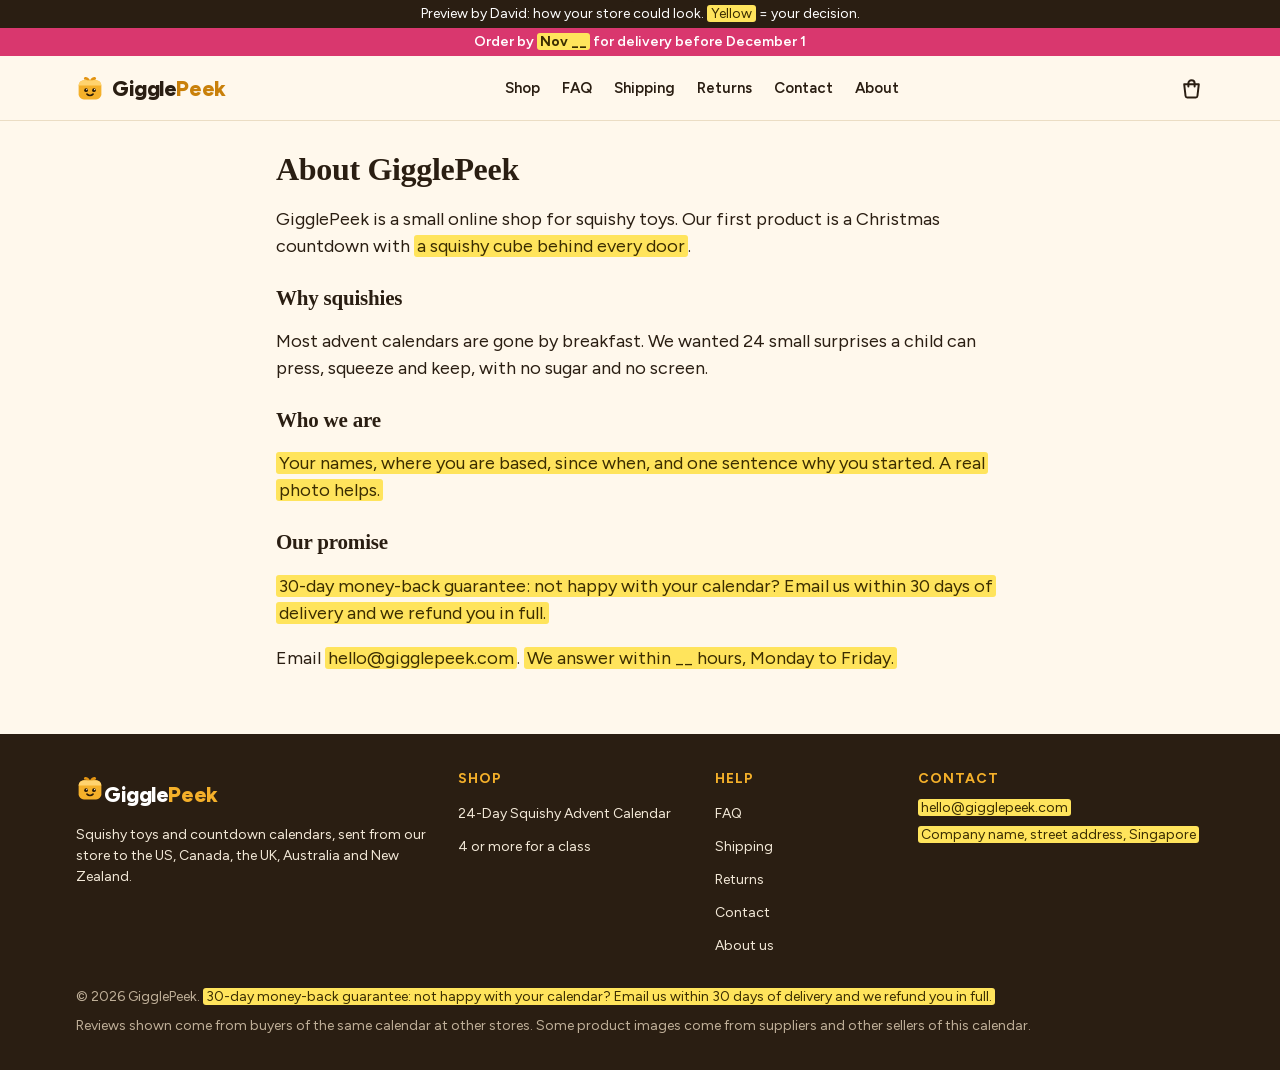
==== pages/about/index.html @ 399ace84 "Store preview gigglepeek.com Co-Authored-By: Claude Opus 5.5 <noreply@anthropic.com>" ====
<!doctype html>
<html lang="en"><head><meta charset="utf-8">
<meta name="viewport" content="width=device-width,initial-scale=1">
<meta name="robots" content="noindex,nofollow">
<title>About GigglePeek | GigglePeek</title>
<meta name="description" content="Who is behind GigglePeek.">
<link rel="preload" href="../../fonts/Figtree.woff2" as="font" type="font/woff2" crossorigin>
<link rel="stylesheet" href="../../assets/shop.css">
<link rel="icon" href="../../assets/icon.svg" type="image/svg+xml">
</head><body>
<div class="vorschau">Preview by David: how your store could look. <span class="vorschau__gelb">Yellow</span> = your decision.</div>
<div class="schluss">Order by <mark class="offen">Nov __</mark> for delivery before December 1</div>
<header class="kopf"><div class="kopf__in">
<a class="logo" href="../../" aria-label="GigglePeek home"><svg class="logo__zeichen" viewBox="0 0 32 32" aria-hidden="true"><rect x="3" y="7" width="26" height="22" rx="6" fill="#F4B02A"/><path d="M3 13a6 6 0 0 1 6-6h14a6 6 0 0 1 6 6z" fill="#FFD36E"/><path d="M16 7c-2.4-4.2-7-4.4-7-1.6 0 1.6 3.2 1.6 7 1.6zm0 0c2.4-4.2 7-4.4 7-1.6 0 1.6-3.2 1.6-7 1.6z" fill="#E39412"/><circle cx="11.5" cy="18.5" r="2.1" fill="#2A1A05"/><circle cx="20.5" cy="18.5" r="2.1" fill="#2A1A05"/><circle cx="12.2" cy="17.8" r=".7" fill="#fff"/><circle cx="21.2" cy="17.8" r=".7" fill="#fff"/><path d="M12.5 23c1.9 2 5.1 2 7 0" stroke="#2A1A05" stroke-width="1.8" stroke-linecap="round" fill="none"/></svg><span>Giggle<b>Peek</b></span></a>
<nav class="kopf__nav" aria-label="Main"><a href="../../">Shop</a><a href="../../pages/faq/">FAQ</a><a href="../../pages/shipping/">Shipping</a><a href="../../pages/returns/">Returns</a><a href="../../pages/contact/">Contact</a><a href="../../pages/about/">About</a></nav>
<div class="kopf__rechts"><button type="button" class="korb kaufen" aria-label="Cart"><svg viewBox="0 0 24 24" aria-hidden="true"><path d="M5 8h14l-1.3 11.2a1.6 1.6 0 0 1-1.6 1.4H7.9a1.6 1.6 0 0 1-1.6-1.4z" fill="none" stroke="currentColor" stroke-width="1.9" stroke-linejoin="round"/><path d="M9 10V7a3 3 0 0 1 6 0v3" fill="none" stroke="currentColor" stroke-width="1.9" stroke-linecap="round"/></svg></button>
<details class="menue"><summary aria-label="Menu"><span></span><span></span><span></span></summary><nav aria-label="Mobile"><a href="../../">Shop</a><a href="../../pages/faq/">FAQ</a><a href="../../pages/shipping/">Shipping</a><a href="../../pages/returns/">Returns</a><a href="../../pages/contact/">Contact</a><a href="../../pages/about/">About</a></nav></details></div>
</div></header>
<main><article class="seite"><h1>About GigglePeek</h1>
<p class="lead">GigglePeek is a small online shop for squishy toys. Our first product is a Christmas countdown with <mark class="offen">a squishy cube behind every door</mark>.</p>
<h2>Why squishies</h2>
<p>Most advent calendars are gone by breakfast. We wanted 24 small surprises a child can press, squeeze and keep, with no sugar and no screen.</p>
<h2>Who we are</h2>
<p><mark class="offen">Your names, where you are based, since when, and one sentence why you started. A real photo helps.</mark></p>
<h2>Our promise</h2>
<p><mark class="offen">30-day money-back guarantee: not happy with your calendar? Email us within 30 days of delivery and we refund you in full.</mark></p>
<p>Email <mark class="offen">hello@gigglepeek.com</mark>. <mark class="offen">We answer within __ hours, Monday to Friday.</mark></p></article></main>
<footer class="fuss"><div class="fuss__in">
<div><a class="logo logo--fuss" href="../../"><svg class="logo__zeichen" viewBox="0 0 32 32" aria-hidden="true"><rect x="3" y="7" width="26" height="22" rx="6" fill="#F4B02A"/><path d="M3 13a6 6 0 0 1 6-6h14a6 6 0 0 1 6 6z" fill="#FFD36E"/><path d="M16 7c-2.4-4.2-7-4.4-7-1.6 0 1.6 3.2 1.6 7 1.6zm0 0c2.4-4.2 7-4.4 7-1.6 0 1.6-3.2 1.6-7 1.6z" fill="#E39412"/><circle cx="11.5" cy="18.5" r="2.1" fill="#2A1A05"/><circle cx="20.5" cy="18.5" r="2.1" fill="#2A1A05"/><circle cx="12.2" cy="17.8" r=".7" fill="#fff"/><circle cx="21.2" cy="17.8" r=".7" fill="#fff"/><path d="M12.5 23c1.9 2 5.1 2 7 0" stroke="#2A1A05" stroke-width="1.8" stroke-linecap="round" fill="none"/></svg><span>Giggle<b>Peek</b></span></a>
<p>Squishy toys and countdown calendars, sent from our store to the US, Canada, the UK, Australia and New Zealand.</p></div>
<div><h3>Shop</h3><a href="../../#kaufen">24-Day Squishy Advent Calendar</a><a href="../../#mehr">4 or more for a class</a></div>
<div><h3>Help</h3><a href="../../pages/faq/">FAQ</a><a href="../../pages/shipping/">Shipping</a><a href="../../pages/returns/">Returns</a><a href="../../pages/contact/">Contact</a><a href="../../pages/about/">About us</a></div>
<div><h3>Contact</h3><p><mark class="offen">hello@gigglepeek.com</mark></p><p><mark class="offen">Company name, street address, Singapore</mark></p></div>
</div>
<p class="fuss__klein">&copy; 2026 GigglePeek. <mark class="offen">30-day money-back guarantee: not happy with your calendar? Email us within 30 days of delivery and we refund you in full.</mark></p>
<p class="fuss__klein fuss__herkunft">Reviews shown come from buyers of the same calendar at other stores. Some product images come from suppliers and other sellers of this calendar.</p>
</footer>
<div class="hinweis" id="hinweis" role="status" aria-live="polite"></div>
<script src="../../assets/shop.js" defer></script>
</body></html>
---- assets/shop.css ----
@font-face{font-family:Figtree;src:url(../fonts/Figtree.woff2) format("woff2");font-weight:300 900;font-display:swap}
@font-face{font-family:Fraunces;src:url(../fonts/Fraunces-600.woff2) format("woff2");font-weight:600;font-display:swap}
:root{--creme:#FFF8EC;--hell:#FFF1D6;--honig:#F4B02A;--honig-d:#C9800A;--tinte:#2A1E12;--grau:#6B5D4E;--linie:#EBDDC4;--weiss:#fff;--beere:#D9376E;--gruen:#2E8B57}
*{box-sizing:border-box}
html{-webkit-text-size-adjust:100%}
body{margin:0;background:var(--creme);color:var(--tinte);font:18px/1.5 Figtree,system-ui,-apple-system,sans-serif;overflow-x:hidden}
img{max-width:100%;height:auto;display:block}
a{color:inherit}
h1,h2{font-family:Fraunces,Georgia,serif;font-weight:600;letter-spacing:-.01em;line-height:1.15;margin:0 0 .4em}
h2{font-size:26px}
mark.offen{background:#FFE45C;color:#3b2d00;border-radius:3px;padding:0 3px;-webkit-box-decoration-break:clone;box-decoration-break:clone}

.vorschau{background:var(--tinte);color:#fff;font-size:14px;line-height:1.3;text-align:center;padding:5px 10px}
.vorschau__gelb{background:#FFE45C;color:#3b2d00;padding:0 4px;border-radius:3px}
.schluss{background:var(--beere);color:#fff;font-size:14px;font-weight:600;text-align:center;padding:5px 10px;line-height:1.3}
.schluss mark.offen{font-weight:700}

.kopf{background:var(--creme);border-bottom:1px solid var(--linie);position:relative;z-index:20}
.kopf__in{max-width:1160px;margin:0 auto;display:flex;align-items:center;justify-content:space-between;height:52px;padding:0 16px}
.logo{display:flex;align-items:center;gap:8px;text-decoration:none;font-weight:800;font-size:21px;letter-spacing:-.02em;color:var(--tinte)}
.logo b{color:var(--honig-d);font-weight:800}
.logo__zeichen{width:28px;height:28px}
.kopf__nav{display:none;gap:22px}
.kopf__nav a{text-decoration:none;font-weight:600;font-size:15px}
.kopf__nav a:hover{color:var(--honig-d)}
.kopf__rechts{display:flex;align-items:center;gap:2px}
.korb{width:44px;height:44px;display:flex;align-items:center;justify-content:center;border:0;background:none;color:var(--tinte);cursor:pointer;padding:0}
.korb svg{width:25px;height:25px}
.menue summary{list-style:none;width:44px;height:44px;display:flex;flex-direction:column;justify-content:center;align-items:center;gap:5px;cursor:pointer}
.menue summary::-webkit-details-marker{display:none}
.menue summary span{width:22px;height:2px;background:var(--tinte);border-radius:2px}
.menue nav{position:absolute;left:0;right:0;top:52px;background:var(--creme);border-bottom:1px solid var(--linie);display:flex;flex-direction:column;padding:6px 16px 12px}
.menue nav a{text-decoration:none;font-weight:600;padding:12px 0;border-bottom:1px solid var(--linie)}
.menue nav a:last-child{border-bottom:0}

/* Produkt: erster Bildschirm */
.produkt{max-width:1160px;margin:0 auto}
.galerie{position:relative}
.streifen{display:flex;overflow-x:auto;scroll-snap-type:x mandatory;scrollbar-width:none;background:var(--weiss)}
.streifen::-webkit-scrollbar{display:none}
.streifen img{flex:0 0 100%;width:100%;height:288px;object-fit:cover;scroll-snap-align:start}
.galerie__zahl{position:absolute;right:10px;top:250px;background:rgba(42,30,18,.75);color:#fff;font-size:14px;padding:3px 9px;border-radius:20px}
.daumen{display:none}
.kasten{padding:12px 16px 20px}
.kasten__ueber{margin:0 0 2px;color:var(--beere);font-weight:700;font-size:14px;text-transform:uppercase;letter-spacing:.06em}
.kasten h1{font-size:25px;margin-bottom:6px}
.nutzen{list-style:none;margin:0 0 10px;padding:0;font-size:14.5px;line-height:1.4}
.nutzen li{padding-left:22px;position:relative;margin:2px 0}
.nutzen li::before{content:"";position:absolute;left:3px;top:5px;width:11px;height:11px;border-radius:3px;background:var(--honig);transform:rotate(12deg)}
.stufen{border:0;margin:0;padding:0;display:grid;grid-template-columns:repeat(3,1fr);gap:7px}
.stufen legend{font-size:14px;font-weight:700;margin-bottom:5px;padding:0}
.stufe{position:relative;border:2px solid var(--linie);background:var(--weiss);border-radius:12px;padding:12px 6px 7px;text-align:center;cursor:pointer;display:flex;flex-direction:column;gap:1px;min-height:44px}
.stufe input{position:absolute;opacity:0;pointer-events:none}
.stufe:has(input:checked){border-color:var(--honig-d);background:var(--hell)}
.stufe:has(input:focus-visible){outline:3px solid var(--tinte);outline-offset:2px}
.stufe__badge{position:absolute;top:-9px;left:50%;transform:translateX(-50%);background:var(--beere);color:#fff;font-size:14px;font-weight:700;white-space:nowrap;padding:1px 7px;border-radius:10px}
.stufe__n{font-size:14px;font-weight:600}
.stufe__preis{font-size:17px;font-weight:800}
.stufe__je{font-size:14px;color:var(--grau)}
.mehr4{font-size:14px;margin:7px 0 9px;color:var(--grau)}
.knopf{display:inline-flex;align-items:center;justify-content:center;gap:6px;border:0;border-radius:999px;background:var(--tinte);color:#fff;font:700 17px/1 Figtree,sans-serif;padding:0 22px;min-height:52px;cursor:pointer;text-decoration:none}
.knopf:hover{background:#000}
.kaufen{width:100%}
.knopf mark.offen{font-size:16px}
.vertrauen{list-style:none;padding:0;margin:12px 0 6px;font-size:14px;line-height:1.4}
.vertrauen li{display:flex;gap:9px;align-items:flex-start;margin:7px 0}
.vertrauen svg{flex:0 0 22px;width:22px;height:22px;color:var(--gruen)}
.zahlsymbole{list-style:none;padding:0;margin:8px 0 0;display:flex;flex-wrap:wrap;gap:5px}
.zahlsymbole svg{width:38px;height:24px;display:block}
.schloss{width:17px;height:17px;flex:0 0 17px;margin-top:-2px}
.sterne{display:flex;align-items:center;gap:6px;text-decoration:none;font-size:15px;margin:0 0 8px}
.sterne span{color:var(--grau);text-decoration:underline}
.sterne__reihe{display:inline-flex;gap:1px}
.sterne__reihe i{display:block;width:17px;height:17px}
.sterne__reihe svg{width:100%;height:100%;display:block}
.sterne__reihe .an{fill:#F4A100}
.sterne__reihe .aus{fill:#DDD0BA}
.bewertungen__zahl{display:flex;align-items:center;gap:8px;flex-wrap:wrap;margin:0 0 16px;font-size:16px}
.bewertungen{display:grid;gap:12px}
.kundenfotos{display:flex;gap:8px;overflow-x:auto;margin:0 0 16px;padding-bottom:4px}
.kundenfotos img{width:120px;height:120px;object-fit:cover;border-radius:10px;flex:none}
.mehr-knopf{display:block;margin:16px auto 0;min-height:48px;padding:0 24px;border:1.5px solid currentColor;border-radius:999px;background:transparent;color:inherit;font:inherit;font-size:16px;font-weight:700;cursor:pointer}
.mehr-knopf:disabled{opacity:.5}
.bewertung{background:var(--weiss);border:1px solid var(--linie);border-radius:14px;padding:14px 16px}
.bewertung__kopf{display:flex;justify-content:space-between;align-items:center;gap:10px}
.bewertung__monat{font-size:14px;color:var(--grau)}
.bewertung h3{font-size:18px;margin:8px 0 4px}
.bewertung p{margin:0 0 8px}
.bewertung .bewertung__name{font-weight:700;font-size:15px;margin:4px 0 0}

/* Bloecke */
.block{padding:36px 16px;max-width:1160px;margin:0 auto}
.block--hell{background:var(--hell);max-width:none}
.block--hell>*{max-width:1128px;margin-left:auto;margin-right:auto}
.block--honig{background:var(--honig);max-width:none;text-align:center}
.block--honig>*{max-width:640px;margin-left:auto;margin-right:auto}
.block--honig p{margin:0 auto 16px}
.knopf--hell{background:var(--tinte)}
.block__unter{color:var(--grau);margin-top:0;margin-bottom:18px}
.block--hell .tabelle-wrap{max-width:1128px}
.vergleich{max-width:720px}
.vergleich{width:100%;border-collapse:collapse;background:var(--weiss);border-radius:14px;overflow:hidden;font-size:14px;table-layout:fixed}
.vergleich th,.vergleich td{padding:11px 8px;border-bottom:1px solid var(--linie);text-align:left;vertical-align:top;overflow-wrap:anywhere}
.vergleich thead th{background:var(--tinte);color:#fff;font-size:14px}
.vergleich thead th:nth-child(2){background:var(--honig-d)}
.vergleich tbody th{font-weight:600;width:36%}
.vergleich td.ja{font-weight:700;color:var(--gruen);background:#FFFBF2}
.vergleich td.nein{color:var(--grau)}
.vergleich tr:last-child>*{border-bottom:0}
.zwei{display:grid;gap:18px}
.zwei img{border-radius:14px}
.arten{padding-left:20px}
.arten li{margin:4px 0}
.masse{margin:0;background:var(--weiss);border-radius:14px;padding:4px 16px}
.masse div{display:flex;justify-content:space-between;gap:12px;padding:11px 0;border-bottom:1px solid var(--linie)}
.masse div:last-child{border-bottom:0}
.masse dt{font-weight:700}
.masse dd{margin:0;text-align:right}
.schritte{list-style:none;padding:0;margin:0 0 20px;display:grid;gap:10px;counter-reset:s}
.schritte li{background:var(--weiss);border-radius:14px;padding:13px 14px 13px 54px;position:relative;display:flex;flex-direction:column;counter-increment:s}
.schritte li::before{content:counter(s);position:absolute;left:14px;top:14px;width:28px;height:28px;border-radius:8px;background:var(--honig);font-weight:800;display:flex;align-items:center;justify-content:center}
.schritte span{color:var(--grau);font-size:14.5px}
.bilderreihe{display:grid;grid-template-columns:1fr 1fr;gap:10px}
.bilderreihe img{border-radius:14px}
.faq details{background:var(--weiss);border-radius:12px;margin:0 0 8px;border:1px solid var(--linie)}
.faq summary{cursor:pointer;font-weight:700;padding:14px 40px 14px 14px;list-style:none;position:relative;min-height:44px}
.faq summary::-webkit-details-marker{display:none}
.faq summary::after{content:"+";position:absolute;right:16px;top:11px;font-size:22px;font-weight:400}
.faq details[open] summary::after{content:"\2013"}
.faq p{margin:0;padding:0 14px 14px;color:var(--grau)}
.mehr-link a{font-weight:700}

.seite{max-width:760px;margin:0 auto;padding:30px 16px 44px}
.seite h1{font-size:32px}
.seite h2{font-size:21px;margin-top:26px}
.seite .lead{font-size:18px}
.seite li{margin:5px 0}
.kontakt{display:grid;gap:12px;margin:18px 0}
.kontakt>div{background:var(--weiss);border-radius:14px;padding:6px 16px}
.kontakt h2{margin-top:12px}

.fuss{background:var(--tinte);color:#F3E9D8;padding:34px 16px 90px;font-size:14px}
.fuss__in{max-width:1128px;margin:0 auto;display:grid;gap:24px}
.fuss h3{font-size:14px;text-transform:uppercase;letter-spacing:.08em;color:var(--honig);margin:0 0 8px}
.fuss a{display:block;text-decoration:none;padding:6px 0}
.fuss a:hover{text-decoration:underline}
.fuss p{margin:0 0 6px}
.logo--fuss{color:#fff;margin-bottom:8px}
.logo--fuss b{color:var(--honig)}
.fuss .fuss__klein{max-width:1128px;margin:24px auto 0;font-size:14px;color:#BFAF98}
.fuss .fuss__herkunft{margin-top:8px}

.leiste{position:fixed;left:0;right:0;bottom:0;background:var(--creme);border-top:1px solid var(--linie);padding:9px 16px calc(9px + env(safe-area-inset-bottom));display:flex;gap:10px;align-items:center;transform:translateY(110%);transition:transform .2s;z-index:30}
.leiste.an{transform:none}
.leiste__t{font-weight:700;font-size:14px;line-height:1.25;flex:1}
.leiste .knopf{width:auto;min-height:46px;font-size:15px}
.hinweis{position:fixed;left:50%;top:16px;transform:translate(-50%,-160%);background:var(--tinte);color:#fff;padding:12px 18px;border-radius:12px;font-size:14px;font-weight:600;max-width:calc(100% - 32px);transition:transform .25s;z-index:50;text-align:center}
.hinweis.an{transform:translate(-50%,0)}

@media (min-width:860px){
  h2{font-size:32px}
  .kopf__nav{display:flex}
  .menue{display:none}
  .kopf__in{height:64px}
  .produkt{display:grid;grid-template-columns:56% 1fr;gap:40px;padding:28px 16px 10px}
  .streifen{border-radius:16px}
  .streifen img{height:auto;aspect-ratio:1/1}
  .galerie__zahl{display:none}
  .daumen{display:grid;grid-template-columns:repeat(7,1fr);gap:6px;margin-top:8px}
  .daumen button{padding:0;border:2px solid transparent;border-radius:8px;background:none;cursor:pointer;overflow:hidden}
  .daumen button.an{border-color:var(--honig-d)}
  .kasten{padding:6px 0}
  .kasten h1{font-size:38px}
  .nutzen{font-size:16px}
  .block{padding:56px 16px}
  .zwei{grid-template-columns:1fr 1fr;align-items:center;gap:40px}
  .zwei--um img{order:2}
  .schritte{grid-template-columns:repeat(3,1fr)}
  .faq{max-width:760px}
  .bewertungen{grid-template-columns:repeat(3,1fr);align-items:start}
  .fuss__in{grid-template-columns:2fr 1.3fr 1fr 1.6fr}
  .fuss{padding-bottom:34px}
  .kontakt{grid-template-columns:1fr 1fr 1fr}
}
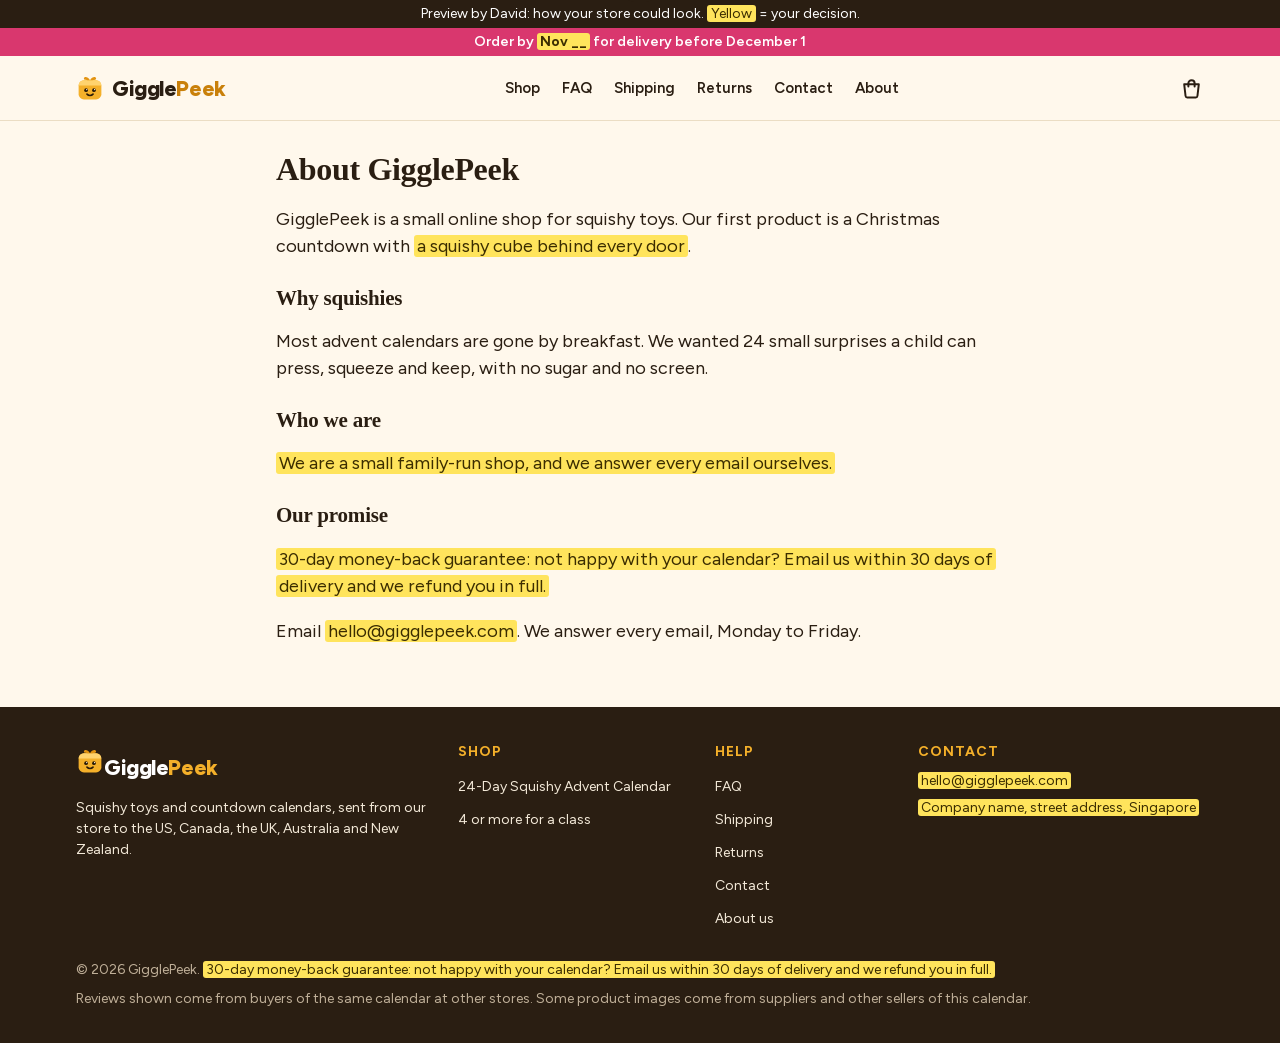
==== commit 5e7f52a5: "Shop-Vorschau neu veroeffentlicht Co-Authored-By: Claude Opus 5.5 <noreply@anthropic.com>" ====
--- a/pages/about/index.html
+++ b/pages/about/index.html
@@ -21,10 +21,10 @@
 <h2>Why squishies</h2>
 <p>Most advent calendars are gone by breakfast. We wanted 24 small surprises a child can press, squeeze and keep, with no sugar and no screen.</p>
 <h2>Who we are</h2>
-<p><mark class="offen">Your names, where you are based, since when, and one sentence why you started. A real photo helps.</mark></p>
+<p><mark class="offen">We are a small family-run shop, and we answer every email ourselves.</mark></p>
 <h2>Our promise</h2>
 <p><mark class="offen">30-day money-back guarantee: not happy with your calendar? Email us within 30 days of delivery and we refund you in full.</mark></p>
-<p>Email <mark class="offen">hello@gigglepeek.com</mark>. <mark class="offen">We answer within __ hours, Monday to Friday.</mark></p></article></main>
+<p>Email <mark class="offen">hello@gigglepeek.com</mark>. We answer every email, Monday to Friday.</p></article></main>
 <footer class="fuss"><div class="fuss__in">
 <div><a class="logo logo--fuss" href="../../"><svg class="logo__zeichen" viewBox="0 0 32 32" aria-hidden="true"><rect x="3" y="7" width="26" height="22" rx="6" fill="#F4B02A"/><path d="M3 13a6 6 0 0 1 6-6h14a6 6 0 0 1 6 6z" fill="#FFD36E"/><path d="M16 7c-2.4-4.2-7-4.4-7-1.6 0 1.6 3.2 1.6 7 1.6zm0 0c2.4-4.2 7-4.4 7-1.6 0 1.6-3.2 1.6-7 1.6z" fill="#E39412"/><circle cx="11.5" cy="18.5" r="2.1" fill="#2A1A05"/><circle cx="20.5" cy="18.5" r="2.1" fill="#2A1A05"/><circle cx="12.2" cy="17.8" r=".7" fill="#fff"/><circle cx="21.2" cy="17.8" r=".7" fill="#fff"/><path d="M12.5 23c1.9 2 5.1 2 7 0" stroke="#2A1A05" stroke-width="1.8" stroke-linecap="round" fill="none"/></svg><span>Giggle<b>Peek</b></span></a>
 <p>Squishy toys and countdown calendars, sent from our store to the US, Canada, the UK, Australia and New Zealand.</p></div>
--- a/assets/shop.css
+++ b/assets/shop.css
@@ -58,6 +58,19 @@
 .stufe__preis{font-size:17px;font-weight:800}
 .stufe__je{font-size:14px;color:var(--grau)}
 .mehr4{font-size:14px;margin:7px 0 9px;color:var(--grau)}
+/* Richter 4: Stufe 4+ ueber volle Breite, Mengenfeld rechts */
+.stufe--viele{grid-column:1/-1;flex-direction:row;align-items:center;justify-content:flex-start;gap:10px;text-align:left;padding:5px 8px 5px 12px;min-height:36px}
+/* Mengenfeld erst sichtbar, wenn 4+ gewaehlt ist: so bleibt der Kaufknopf auf 390x844 im ersten Bildschirm */
+.stufe--viele .stufe__zahl{display:none}
+.stufe--viele:has(input:checked) .stufe__zahl{display:flex}
+.stufe__mehr{font-size:14px;color:var(--grau)}
+.stufe--viele:has(input:checked) .stufe__mehr{display:none}
+.stufe--viele .stufe__je{margin-right:auto}
+.stufe__zahl{display:flex;align-items:center;border:1px solid var(--linie);border-radius:10px;background:var(--weiss);overflow:hidden}
+.stufe__zahl button{width:40px;height:40px;border:0;background:transparent;font:inherit;font-size:20px;font-weight:700;color:var(--tinte);cursor:pointer}
+.stufe .stufe__zahl input{position:static;opacity:1;pointer-events:auto;width:40px;height:40px;border:0;text-align:center;font:inherit;font-size:17px;font-weight:700;-moz-appearance:textfield;background:transparent;color:var(--tinte)}
+.stufe__zahl input::-webkit-outer-spin-button,.stufe__zahl input::-webkit-inner-spin-button{-webkit-appearance:none;margin:0}
+.stufen + .knopf{margin-top:8px}
 .knopf{display:inline-flex;align-items:center;justify-content:center;gap:6px;border:0;border-radius:999px;background:var(--tinte);color:#fff;font:700 17px/1 Figtree,sans-serif;padding:0 22px;min-height:52px;cursor:pointer;text-decoration:none}
 .knopf:hover{background:#000}
 .kaufen{width:100%}
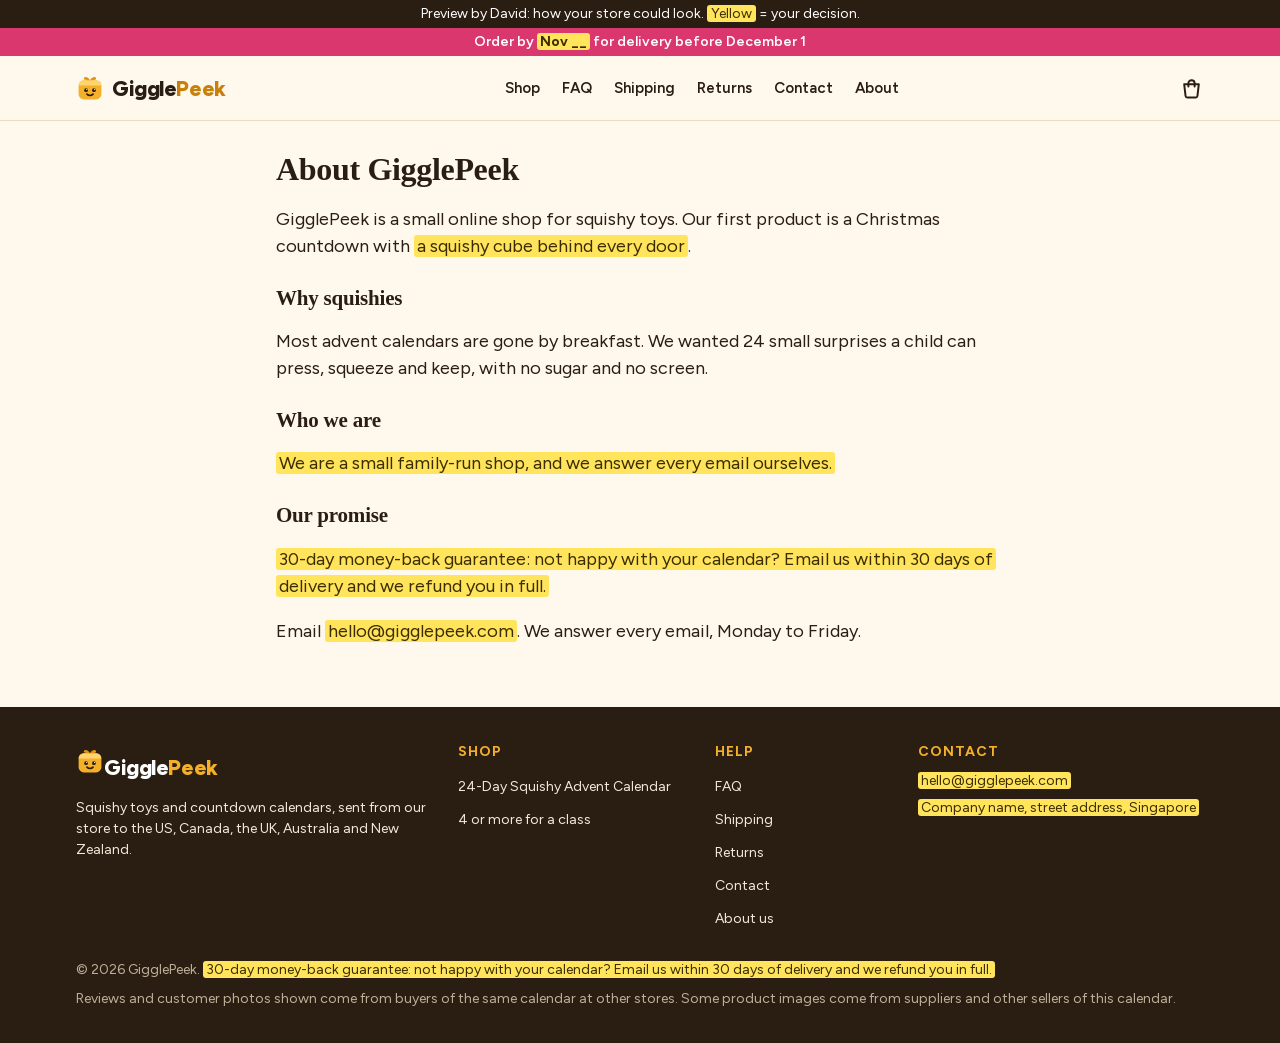
==== commit d80b8baa: "Bewertungen: 3 neue Amazon-Bewertungen und 2 Kundenfotos Co-Authored-By: Claude Opus 5.5 <noreply@an" ====
--- a/pages/about/index.html
+++ b/pages/about/index.html
@@ -33,7 +33,7 @@
 <div><h3>Contact</h3><p><mark class="offen">hello@gigglepeek.com</mark></p><p><mark class="offen">Company name, street address, Singapore</mark></p></div>
 </div>
 <p class="fuss__klein">&copy; 2026 GigglePeek. <mark class="offen">30-day money-back guarantee: not happy with your calendar? Email us within 30 days of delivery and we refund you in full.</mark></p>
-<p class="fuss__klein fuss__herkunft">Reviews shown come from buyers of the same calendar at other stores. Some product images come from suppliers and other sellers of this calendar.</p>
+<p class="fuss__klein fuss__herkunft">Reviews and customer photos shown come from buyers of the same calendar at other stores. Some product images come from suppliers and other sellers of this calendar.</p>
 </footer>
 <div class="hinweis" id="hinweis" role="status" aria-live="polite"></div>
 <script src="../../assets/shop.js" defer></script>
--- a/assets/shop.css
+++ b/assets/shop.css
@@ -90,8 +90,10 @@
 .sterne__reihe .aus{fill:#DDD0BA}
 .bewertungen__zahl{display:flex;align-items:center;gap:8px;flex-wrap:wrap;margin:0 0 16px;font-size:16px}
 .bewertungen{display:grid;gap:12px}
-.kundenfotos{display:flex;gap:8px;overflow-x:auto;margin:0 0 16px;padding-bottom:4px}
-.kundenfotos img{width:120px;height:120px;object-fit:cover;border-radius:10px;flex:none}
+.kundenfotos{display:grid;grid-template-columns:repeat(auto-fill,minmax(150px,1fr));gap:8px;margin:0 0 16px}
+.kundenfotos a{display:block}
+.kundenfotos img{display:block;width:100%;height:auto;aspect-ratio:1000/680;object-fit:cover;border-radius:10px}
+@media(min-width:900px){.kundenfotos{grid-template-columns:repeat(auto-fill,minmax(260px,320px))}}
 .mehr-knopf{display:block;margin:16px auto 0;min-height:48px;padding:0 24px;border:1.5px solid currentColor;border-radius:999px;background:transparent;color:inherit;font:inherit;font-size:16px;font-weight:700;cursor:pointer}
 .mehr-knopf:disabled{opacity:.5}
 .bewertung{background:var(--weiss);border:1px solid var(--linie);border-radius:14px;padding:14px 16px}
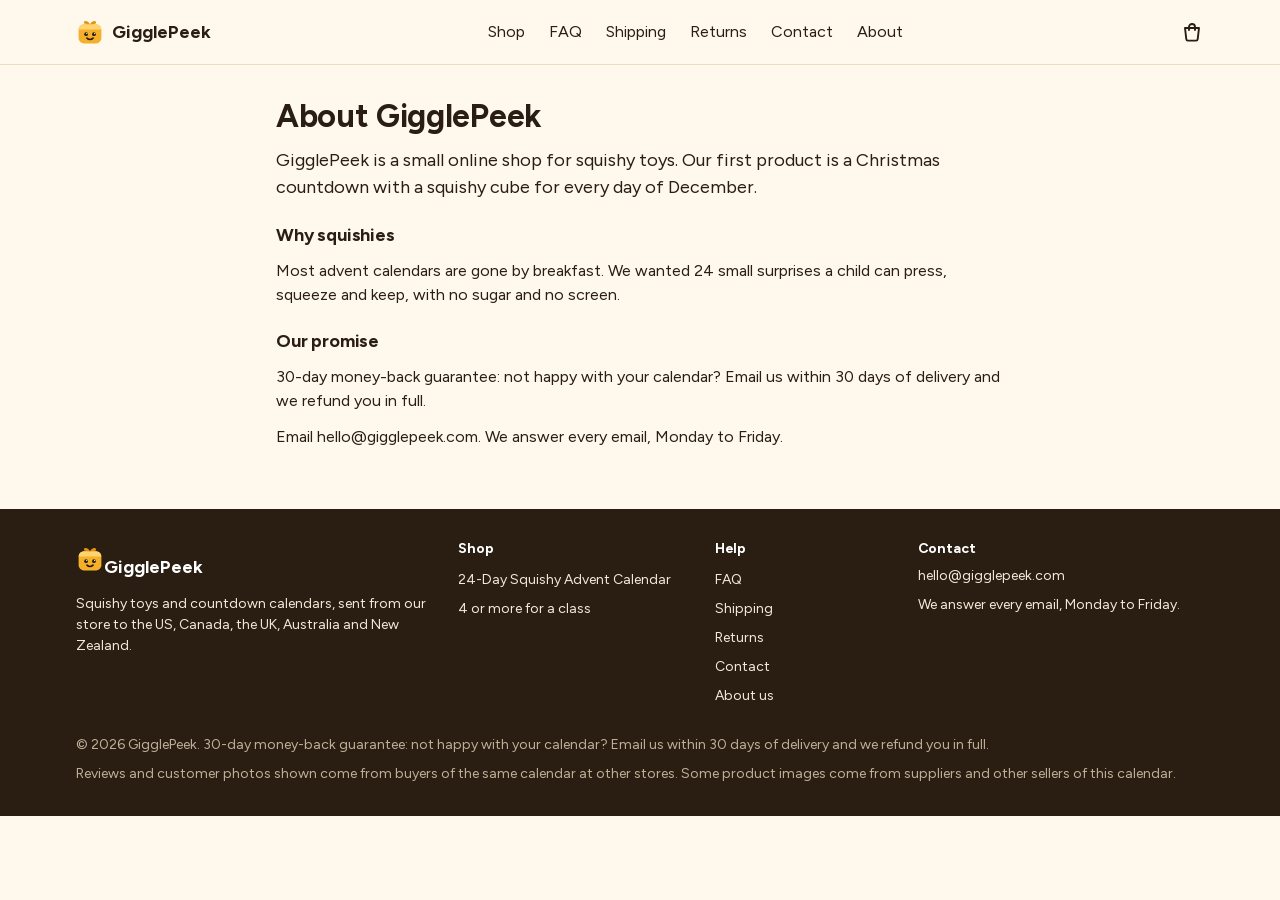
==== commit 0e4bc997: "Vorschau: keine gelben Stellen, ein Designsystem, ruhiges Startbild Co-Authored-By: Claude Opus 5.5 " ====
--- a/pages/about/index.html
+++ b/pages/about/index.html
@@ -5,11 +5,10 @@
 <title>About GigglePeek | GigglePeek</title>
 <meta name="description" content="Who is behind GigglePeek.">
 <link rel="preload" href="../../fonts/Figtree.woff2" as="font" type="font/woff2" crossorigin>
+
 <link rel="stylesheet" href="../../assets/shop.css">
 <link rel="icon" href="../../assets/icon.svg" type="image/svg+xml">
 </head><body>
-<div class="vorschau">Preview by David: how your store could look. <span class="vorschau__gelb">Yellow</span> = your decision.</div>
-<div class="schluss">Order by <mark class="offen">Nov __</mark> for delivery before December 1</div>
 <header class="kopf"><div class="kopf__in">
 <a class="logo" href="../../" aria-label="GigglePeek home"><svg class="logo__zeichen" viewBox="0 0 32 32" aria-hidden="true"><rect x="3" y="7" width="26" height="22" rx="6" fill="#F4B02A"/><path d="M3 13a6 6 0 0 1 6-6h14a6 6 0 0 1 6 6z" fill="#FFD36E"/><path d="M16 7c-2.4-4.2-7-4.4-7-1.6 0 1.6 3.2 1.6 7 1.6zm0 0c2.4-4.2 7-4.4 7-1.6 0 1.6-3.2 1.6-7 1.6z" fill="#E39412"/><circle cx="11.5" cy="18.5" r="2.1" fill="#2A1A05"/><circle cx="20.5" cy="18.5" r="2.1" fill="#2A1A05"/><circle cx="12.2" cy="17.8" r=".7" fill="#fff"/><circle cx="21.2" cy="17.8" r=".7" fill="#fff"/><path d="M12.5 23c1.9 2 5.1 2 7 0" stroke="#2A1A05" stroke-width="1.8" stroke-linecap="round" fill="none"/></svg><span>Giggle<b>Peek</b></span></a>
 <nav class="kopf__nav" aria-label="Main"><a href="../../">Shop</a><a href="../../pages/faq/">FAQ</a><a href="../../pages/shipping/">Shipping</a><a href="../../pages/returns/">Returns</a><a href="../../pages/contact/">Contact</a><a href="../../pages/about/">About</a></nav>
@@ -17,22 +16,20 @@
 <details class="menue"><summary aria-label="Menu"><span></span><span></span><span></span></summary><nav aria-label="Mobile"><a href="../../">Shop</a><a href="../../pages/faq/">FAQ</a><a href="../../pages/shipping/">Shipping</a><a href="../../pages/returns/">Returns</a><a href="../../pages/contact/">Contact</a><a href="../../pages/about/">About</a></nav></details></div>
 </div></header>
 <main><article class="seite"><h1>About GigglePeek</h1>
-<p class="lead">GigglePeek is a small online shop for squishy toys. Our first product is a Christmas countdown with <mark class="offen">a squishy cube behind every door</mark>.</p>
+<p class="lead">GigglePeek is a small online shop for squishy toys. Our first product is a Christmas countdown with a squishy cube for every day of December.</p>
 <h2>Why squishies</h2>
 <p>Most advent calendars are gone by breakfast. We wanted 24 small surprises a child can press, squeeze and keep, with no sugar and no screen.</p>
-<h2>Who we are</h2>
-<p><mark class="offen">We are a small family-run shop, and we answer every email ourselves.</mark></p>
 <h2>Our promise</h2>
-<p><mark class="offen">30-day money-back guarantee: not happy with your calendar? Email us within 30 days of delivery and we refund you in full.</mark></p>
-<p>Email <mark class="offen">hello@gigglepeek.com</mark>. We answer every email, Monday to Friday.</p></article></main>
+<p>30-day money-back guarantee: not happy with your calendar? Email us within 30 days of delivery and we refund you in full.</p>
+<p>Email hello@gigglepeek.com. We answer every email, Monday to Friday.</p></article></main>
 <footer class="fuss"><div class="fuss__in">
 <div><a class="logo logo--fuss" href="../../"><svg class="logo__zeichen" viewBox="0 0 32 32" aria-hidden="true"><rect x="3" y="7" width="26" height="22" rx="6" fill="#F4B02A"/><path d="M3 13a6 6 0 0 1 6-6h14a6 6 0 0 1 6 6z" fill="#FFD36E"/><path d="M16 7c-2.4-4.2-7-4.4-7-1.6 0 1.6 3.2 1.6 7 1.6zm0 0c2.4-4.2 7-4.4 7-1.6 0 1.6-3.2 1.6-7 1.6z" fill="#E39412"/><circle cx="11.5" cy="18.5" r="2.1" fill="#2A1A05"/><circle cx="20.5" cy="18.5" r="2.1" fill="#2A1A05"/><circle cx="12.2" cy="17.8" r=".7" fill="#fff"/><circle cx="21.2" cy="17.8" r=".7" fill="#fff"/><path d="M12.5 23c1.9 2 5.1 2 7 0" stroke="#2A1A05" stroke-width="1.8" stroke-linecap="round" fill="none"/></svg><span>Giggle<b>Peek</b></span></a>
 <p>Squishy toys and countdown calendars, sent from our store to the US, Canada, the UK, Australia and New Zealand.</p></div>
 <div><h3>Shop</h3><a href="../../#kaufen">24-Day Squishy Advent Calendar</a><a href="../../#mehr">4 or more for a class</a></div>
 <div><h3>Help</h3><a href="../../pages/faq/">FAQ</a><a href="../../pages/shipping/">Shipping</a><a href="../../pages/returns/">Returns</a><a href="../../pages/contact/">Contact</a><a href="../../pages/about/">About us</a></div>
-<div><h3>Contact</h3><p><mark class="offen">hello@gigglepeek.com</mark></p><p><mark class="offen">Company name, street address, Singapore</mark></p></div>
+<div><h3>Contact</h3><p>hello@gigglepeek.com</p><p>We answer every email, Monday to Friday.</p></div>
 </div>
-<p class="fuss__klein">&copy; 2026 GigglePeek. <mark class="offen">30-day money-back guarantee: not happy with your calendar? Email us within 30 days of delivery and we refund you in full.</mark></p>
+<p class="fuss__klein">&copy; 2026 GigglePeek. 30-day money-back guarantee: not happy with your calendar? Email us within 30 days of delivery and we refund you in full.</p>
 <p class="fuss__klein fuss__herkunft">Reviews and customer photos shown come from buyers of the same calendar at other stores. Some product images come from suppliers and other sellers of this calendar.</p>
 </footer>
 <div class="hinweis" id="hinweis" role="status" aria-live="polite"></div>
--- a/assets/shop.css
+++ b/assets/shop.css
@@ -1,36 +1,43 @@
-@font-face{font-family:Figtree;src:url(../fonts/Figtree.woff2) format("woff2");font-weight:300 900;font-display:swap}
-@font-face{font-family:Fraunces;src:url(../fonts/Fraunces-600.woff2) format("woff2");font-weight:600;font-display:swap}
-:root{--creme:#FFF8EC;--hell:#FFF1D6;--honig:#F4B02A;--honig-d:#C9800A;--tinte:#2A1E12;--grau:#6B5D4E;--linie:#EBDDC4;--weiss:#fff;--beere:#D9376E;--gruen:#2E8B57}
+/* GigglePeek, ein Designsystem (David 07.11. abends: zu viele Schriften, Farben, Abstaende).
+   Schrift: nur Figtree, Gewichte 400 und 700.
+   Farben: Tinte (Text, Knoepfe), Honig (Marke: Logo, Sterne, Auswahl), Creme (Grund) plus Grau, Linie, Weiss.
+   Abstaende nur 4 / 8 / 12 / 16 / 24 / 32 / 48. Schriftgroessen nur 14 / 16 / 18 / 24 / 32 / 40.
+   Eine Karte (weiss, 1 px Linie, Radius 12, Innenabstand 16), ein Knopf (Tinte, rund, 52 hoch). */
+@font-face{font-family:Figtree;src:url(../fonts/Figtree.woff2) format("woff2");font-weight:400 700;font-display:swap}
+:root{
+  --tinte:#2A1E12;--honig:#F4B02A;--creme:#FFF8EC;
+  --grau:#6B5D4E;--linie:#EBDDC4;--weiss:#fff;
+  --s1:4px;--s2:8px;--s3:12px;--s4:16px;--s5:24px;--s6:32px;--s7:48px;
+  --r:12px
+}
 *{box-sizing:border-box}
 html{-webkit-text-size-adjust:100%}
-body{margin:0;background:var(--creme);color:var(--tinte);font:18px/1.5 Figtree,system-ui,-apple-system,sans-serif;overflow-x:hidden}
+body{margin:0;background:var(--creme);color:var(--tinte);font:400 16px/1.5 Figtree,system-ui,-apple-system,sans-serif;overflow-x:hidden}
 img{max-width:100%;height:auto;display:block}
 a{color:inherit}
-h1,h2{font-family:Fraunces,Georgia,serif;font-weight:600;letter-spacing:-.01em;line-height:1.15;margin:0 0 .4em}
-h2{font-size:26px}
-mark.offen{background:#FFE45C;color:#3b2d00;border-radius:3px;padding:0 3px;-webkit-box-decoration-break:clone;box-decoration-break:clone}
-
-.vorschau{background:var(--tinte);color:#fff;font-size:14px;line-height:1.3;text-align:center;padding:5px 10px}
-.vorschau__gelb{background:#FFE45C;color:#3b2d00;padding:0 4px;border-radius:3px}
-.schluss{background:var(--beere);color:#fff;font-size:14px;font-weight:600;text-align:center;padding:5px 10px;line-height:1.3}
-.schluss mark.offen{font-weight:700}
-
+h1,h2,h3{font-weight:700;letter-spacing:-.01em;line-height:1.2;margin:0 0 var(--s3)}
+h1{font-size:24px}
+h2{font-size:24px}
+h3{font-size:18px}
+p{margin:0 0 var(--s3)}
+
+/* Kopf */
 .kopf{background:var(--creme);border-bottom:1px solid var(--linie);position:relative;z-index:20}
-.kopf__in{max-width:1160px;margin:0 auto;display:flex;align-items:center;justify-content:space-between;height:52px;padding:0 16px}
-.logo{display:flex;align-items:center;gap:8px;text-decoration:none;font-weight:800;font-size:21px;letter-spacing:-.02em;color:var(--tinte)}
-.logo b{color:var(--honig-d);font-weight:800}
+.kopf__in{max-width:1160px;margin:0 auto;display:flex;align-items:center;justify-content:space-between;height:56px;padding:0 var(--s4)}
+.logo{display:flex;align-items:center;gap:var(--s2);text-decoration:none;font-weight:700;font-size:18px;color:var(--tinte)}
+.logo b{font-weight:700;color:var(--tinte)}
 .logo__zeichen{width:28px;height:28px}
-.kopf__nav{display:none;gap:22px}
-.kopf__nav a{text-decoration:none;font-weight:600;font-size:15px}
-.kopf__nav a:hover{color:var(--honig-d)}
-.kopf__rechts{display:flex;align-items:center;gap:2px}
+.kopf__nav{display:none;gap:var(--s5)}
+.kopf__nav a{text-decoration:none;font-size:16px}
+.kopf__nav a:hover{text-decoration:underline}
+.kopf__rechts{display:flex;align-items:center;gap:var(--s1)}
 .korb{width:44px;height:44px;display:flex;align-items:center;justify-content:center;border:0;background:none;color:var(--tinte);cursor:pointer;padding:0}
-.korb svg{width:25px;height:25px}
-.menue summary{list-style:none;width:44px;height:44px;display:flex;flex-direction:column;justify-content:center;align-items:center;gap:5px;cursor:pointer}
+.korb svg{width:24px;height:24px}
+.menue summary{list-style:none;width:44px;height:44px;display:flex;flex-direction:column;justify-content:center;align-items:center;gap:var(--s1);cursor:pointer}
 .menue summary::-webkit-details-marker{display:none}
-.menue summary span{width:22px;height:2px;background:var(--tinte);border-radius:2px}
-.menue nav{position:absolute;left:0;right:0;top:52px;background:var(--creme);border-bottom:1px solid var(--linie);display:flex;flex-direction:column;padding:6px 16px 12px}
-.menue nav a{text-decoration:none;font-weight:600;padding:12px 0;border-bottom:1px solid var(--linie)}
+.menue summary span{width:20px;height:2px;background:var(--tinte);border-radius:2px}
+.menue nav{position:absolute;left:0;right:0;top:56px;background:var(--creme);border-bottom:1px solid var(--linie);display:flex;flex-direction:column;padding:0 var(--s4) var(--s2)}
+.menue nav a{text-decoration:none;padding:var(--s3) 0;border-bottom:1px solid var(--linie)}
 .menue nav a:last-child{border-bottom:0}
 
 /* Produkt: erster Bildschirm */
@@ -38,162 +45,161 @@
 .galerie{position:relative}
 .streifen{display:flex;overflow-x:auto;scroll-snap-type:x mandatory;scrollbar-width:none;background:var(--weiss)}
 .streifen::-webkit-scrollbar{display:none}
-.streifen img{flex:0 0 100%;width:100%;height:288px;object-fit:cover;scroll-snap-align:start}
-.galerie__zahl{position:absolute;right:10px;top:250px;background:rgba(42,30,18,.75);color:#fff;font-size:14px;padding:3px 9px;border-radius:20px}
+.streifen img{flex:0 0 100%;width:100%;height:312px;object-fit:cover;scroll-snap-align:start}
+.galerie__zahl{position:absolute;right:var(--s3);bottom:var(--s3);background:rgba(42,30,18,.7);color:#fff;font-size:14px;padding:var(--s1) var(--s2);border-radius:var(--r)}
 .daumen{display:none}
-.kasten{padding:12px 16px 20px}
-.kasten__ueber{margin:0 0 2px;color:var(--beere);font-weight:700;font-size:14px;text-transform:uppercase;letter-spacing:.06em}
-.kasten h1{font-size:25px;margin-bottom:6px}
-.nutzen{list-style:none;margin:0 0 10px;padding:0;font-size:14.5px;line-height:1.4}
-.nutzen li{padding-left:22px;position:relative;margin:2px 0}
-.nutzen li::before{content:"";position:absolute;left:3px;top:5px;width:11px;height:11px;border-radius:3px;background:var(--honig);transform:rotate(12deg)}
-.stufen{border:0;margin:0;padding:0;display:grid;grid-template-columns:repeat(3,1fr);gap:7px}
-.stufen legend{font-size:14px;font-weight:700;margin-bottom:5px;padding:0}
-.stufe{position:relative;border:2px solid var(--linie);background:var(--weiss);border-radius:12px;padding:12px 6px 7px;text-align:center;cursor:pointer;display:flex;flex-direction:column;gap:1px;min-height:44px}
+.kasten{padding:var(--s4) var(--s4) var(--s5)}
+.kasten h1{margin-bottom:var(--s2)}
+.sterne{display:flex;align-items:center;gap:var(--s2);text-decoration:none;font-size:14px;margin:0 0 var(--s3)}
+.sterne span{color:var(--grau);text-decoration:underline}
+.sterne__reihe{display:inline-flex;gap:2px}
+.sterne__reihe i{display:block;width:16px;height:16px}
+.sterne__reihe svg{width:100%;height:100%;display:block}
+.sterne__reihe .an{fill:var(--honig)}
+.sterne__reihe .aus{fill:var(--linie)}
+.nutzen{list-style:none;margin:0 0 var(--s4);padding:0;font-size:16px}
+.nutzen li{padding-left:var(--s5);position:relative;margin:0 0 var(--s1)}
+.nutzen li::before{content:"";position:absolute;left:var(--s1);top:8px;width:8px;height:8px;border-radius:50%;background:var(--honig)}
+
+/* Mengen: eine Kartenform */
+.stufen{border:0;margin:0 0 var(--s3);padding:0;display:grid;grid-template-columns:repeat(3,1fr);gap:var(--s2)}
+.stufen legend{font-size:14px;font-weight:700;margin-bottom:var(--s2);padding:0}
+.stufe{position:relative;border:1px solid var(--linie);background:var(--weiss);border-radius:var(--r);padding:var(--s3) var(--s1);text-align:center;cursor:pointer;display:flex;flex-direction:column;gap:2px}
 .stufe input{position:absolute;opacity:0;pointer-events:none}
-.stufe:has(input:checked){border-color:var(--honig-d);background:var(--hell)}
-.stufe:has(input:focus-visible){outline:3px solid var(--tinte);outline-offset:2px}
-.stufe__badge{position:absolute;top:-9px;left:50%;transform:translateX(-50%);background:var(--beere);color:#fff;font-size:14px;font-weight:700;white-space:nowrap;padding:1px 7px;border-radius:10px}
-.stufe__n{font-size:14px;font-weight:600}
-.stufe__preis{font-size:17px;font-weight:800}
+.stufe:has(input:checked){border-color:var(--tinte);box-shadow:inset 0 0 0 1px var(--tinte)}
+.stufe:has(input:focus-visible){outline:2px solid var(--tinte);outline-offset:2px}
+.stufe__n{font-size:14px}
+.stufe__preis{font-size:18px;font-weight:700}
 .stufe__je{font-size:14px;color:var(--grau)}
-.mehr4{font-size:14px;margin:7px 0 9px;color:var(--grau)}
-/* Richter 4: Stufe 4+ ueber volle Breite, Mengenfeld rechts */
-.stufe--viele{grid-column:1/-1;flex-direction:row;align-items:center;justify-content:flex-start;gap:10px;text-align:left;padding:5px 8px 5px 12px;min-height:36px}
-/* Mengenfeld erst sichtbar, wenn 4+ gewaehlt ist: so bleibt der Kaufknopf auf 390x844 im ersten Bildschirm */
+.stufe--viele{grid-column:1/-1;flex-direction:row;align-items:center;justify-content:flex-start;gap:var(--s3);text-align:left;padding:var(--s2) var(--s3);min-height:44px}
 .stufe--viele .stufe__zahl{display:none}
 .stufe--viele:has(input:checked) .stufe__zahl{display:flex}
 .stufe__mehr{font-size:14px;color:var(--grau)}
 .stufe--viele:has(input:checked) .stufe__mehr{display:none}
 .stufe--viele .stufe__je{margin-right:auto}
-.stufe__zahl{display:flex;align-items:center;border:1px solid var(--linie);border-radius:10px;background:var(--weiss);overflow:hidden}
-.stufe__zahl button{width:40px;height:40px;border:0;background:transparent;font:inherit;font-size:20px;font-weight:700;color:var(--tinte);cursor:pointer}
-.stufe .stufe__zahl input{position:static;opacity:1;pointer-events:auto;width:40px;height:40px;border:0;text-align:center;font:inherit;font-size:17px;font-weight:700;-moz-appearance:textfield;background:transparent;color:var(--tinte)}
+.stufe__zahl{display:flex;align-items:center;border:1px solid var(--linie);border-radius:var(--r);background:var(--weiss);overflow:hidden}
+.stufe__zahl button{width:40px;height:40px;border:0;background:transparent;font:inherit;font-size:18px;font-weight:700;color:var(--tinte);cursor:pointer}
+.stufe .stufe__zahl input{position:static;opacity:1;pointer-events:auto;width:40px;height:40px;border:0;text-align:center;font:inherit;font-size:16px;font-weight:700;-moz-appearance:textfield;background:transparent;color:var(--tinte)}
 .stufe__zahl input::-webkit-outer-spin-button,.stufe__zahl input::-webkit-inner-spin-button{-webkit-appearance:none;margin:0}
-.stufen + .knopf{margin-top:8px}
-.knopf{display:inline-flex;align-items:center;justify-content:center;gap:6px;border:0;border-radius:999px;background:var(--tinte);color:#fff;font:700 17px/1 Figtree,sans-serif;padding:0 22px;min-height:52px;cursor:pointer;text-decoration:none}
+
+/* Ein Knopf */
+.knopf{display:inline-flex;align-items:center;justify-content:center;gap:var(--s2);border:0;border-radius:999px;background:var(--tinte);color:#fff;font:700 16px/1 Figtree,sans-serif;padding:0 var(--s5);min-height:52px;cursor:pointer;text-decoration:none}
 .knopf:hover{background:#000}
 .kaufen{width:100%}
-.knopf mark.offen{font-size:16px}
-.vertrauen{list-style:none;padding:0;margin:12px 0 6px;font-size:14px;line-height:1.4}
-.vertrauen li{display:flex;gap:9px;align-items:flex-start;margin:7px 0}
-.vertrauen svg{flex:0 0 22px;width:22px;height:22px;color:var(--gruen)}
-.zahlsymbole{list-style:none;padding:0;margin:8px 0 0;display:flex;flex-wrap:wrap;gap:5px}
+.knopf--zweit{background:transparent;color:var(--tinte);border:1px solid var(--tinte)}
+.knopf--zweit:hover{background:var(--weiss)}
+.schloss{width:16px;height:16px;flex:0 0 16px;margin-top:-2px}
+.vertrauen{list-style:none;padding:0;margin:var(--s4) 0 var(--s3);font-size:14px}
+.vertrauen li{display:flex;gap:var(--s2);align-items:flex-start;margin:0 0 var(--s2)}
+.vertrauen svg{flex:0 0 20px;width:20px;height:20px;color:var(--tinte)}
+.zahlsymbole{list-style:none;padding:0;margin:0;display:flex;flex-wrap:wrap;gap:var(--s1)}
 .zahlsymbole svg{width:38px;height:24px;display:block}
-.schloss{width:17px;height:17px;flex:0 0 17px;margin-top:-2px}
-.sterne{display:flex;align-items:center;gap:6px;text-decoration:none;font-size:15px;margin:0 0 8px}
-.sterne span{color:var(--grau);text-decoration:underline}
-.sterne__reihe{display:inline-flex;gap:1px}
-.sterne__reihe i{display:block;width:17px;height:17px}
-.sterne__reihe svg{width:100%;height:100%;display:block}
-.sterne__reihe .an{fill:#F4A100}
-.sterne__reihe .aus{fill:#DDD0BA}
-.bewertungen__zahl{display:flex;align-items:center;gap:8px;flex-wrap:wrap;margin:0 0 16px;font-size:16px}
-.bewertungen{display:grid;gap:12px}
-.kundenfotos{display:grid;grid-template-columns:repeat(auto-fill,minmax(150px,1fr));gap:8px;margin:0 0 16px}
+
+/* Abschnitte: alle gleich, Creme, gleicher Abstand */
+.block{padding:var(--s6) var(--s4);max-width:1160px;margin:0 auto;border-top:1px solid var(--linie)}
+.block__unter{color:var(--grau)}
+.produkt + .block{border-top:0}
+
+/* Bewertungen: Schnitt und Zahl, keine Verteilung */
+.bewertungen__zahl{display:flex;align-items:center;gap:var(--s2);flex-wrap:wrap;margin:0 0 var(--s4);font-size:16px}
+.bewertungen__zahl span{color:var(--grau)}
+.bewertungen{display:grid;gap:var(--s3)}
+.kundenfotos{display:grid;grid-template-columns:1fr 1fr;gap:var(--s2);margin:0 0 var(--s4)}
 .kundenfotos a{display:block}
-.kundenfotos img{display:block;width:100%;height:auto;aspect-ratio:1000/680;object-fit:cover;border-radius:10px}
-@media(min-width:900px){.kundenfotos{grid-template-columns:repeat(auto-fill,minmax(260px,320px))}}
-.mehr-knopf{display:block;margin:16px auto 0;min-height:48px;padding:0 24px;border:1.5px solid currentColor;border-radius:999px;background:transparent;color:inherit;font:inherit;font-size:16px;font-weight:700;cursor:pointer}
+.kundenfotos img{width:100%;height:auto;aspect-ratio:1000/680;object-fit:cover;border-radius:var(--r)}
+.bewertung,.karte{background:var(--weiss);border:1px solid var(--linie);border-radius:var(--r);padding:var(--s4)}
+.bewertung__kopf{display:flex;justify-content:space-between;align-items:center;gap:var(--s3);margin-bottom:var(--s2)}
+.bewertung__monat{font-size:14px;color:var(--grau)}
+.bewertung h3{font-size:16px;margin:0 0 var(--s1)}
+.bewertung p{margin:0 0 var(--s2)}
+.bewertung__text{display:-webkit-box;-webkit-line-clamp:4;-webkit-box-orient:vertical;overflow:hidden}
+.bewertung__text.offen{display:block;-webkit-line-clamp:unset;overflow:visible}
+.bewertung__mehr{background:none;border:0;padding:0;margin:0 0 var(--s2);font:inherit;font-size:14px;font-weight:700;color:var(--tinte);text-decoration:underline;cursor:pointer}
+.bewertung__mehr[hidden]{display:none}
+.bewertung .bewertung__name{font-size:14px;font-weight:700;margin:0}
+.mehr-knopf{display:flex;align-items:center;margin:var(--s4) auto 0;min-height:52px;padding:0 var(--s5);border:1px solid var(--tinte);border-radius:999px;background:transparent;color:var(--tinte);font:700 16px/1 Figtree,sans-serif;cursor:pointer}
 .mehr-knopf:disabled{opacity:.5}
-.bewertung{background:var(--weiss);border:1px solid var(--linie);border-radius:14px;padding:14px 16px}
-.bewertung__kopf{display:flex;justify-content:space-between;align-items:center;gap:10px}
-.bewertung__monat{font-size:14px;color:var(--grau)}
-.bewertung h3{font-size:18px;margin:8px 0 4px}
-.bewertung p{margin:0 0 8px}
-.bewertung .bewertung__name{font-weight:700;font-size:15px;margin:4px 0 0}
-
-/* Bloecke */
-.block{padding:36px 16px;max-width:1160px;margin:0 auto}
-.block--hell{background:var(--hell);max-width:none}
-.block--hell>*{max-width:1128px;margin-left:auto;margin-right:auto}
-.block--honig{background:var(--honig);max-width:none;text-align:center}
-.block--honig>*{max-width:640px;margin-left:auto;margin-right:auto}
-.block--honig p{margin:0 auto 16px}
-.knopf--hell{background:var(--tinte)}
-.block__unter{color:var(--grau);margin-top:0;margin-bottom:18px}
-.block--hell .tabelle-wrap{max-width:1128px}
-.vergleich{max-width:720px}
-.vergleich{width:100%;border-collapse:collapse;background:var(--weiss);border-radius:14px;overflow:hidden;font-size:14px;table-layout:fixed}
-.vergleich th,.vergleich td{padding:11px 8px;border-bottom:1px solid var(--linie);text-align:left;vertical-align:top;overflow-wrap:anywhere}
-.vergleich thead th{background:var(--tinte);color:#fff;font-size:14px}
-.vergleich thead th:nth-child(2){background:var(--honig-d)}
-.vergleich tbody th{font-weight:600;width:36%}
-.vergleich td.ja{font-weight:700;color:var(--gruen);background:#FFFBF2}
-.vergleich td.nein{color:var(--grau)}
+
+/* Vergleich: eine Karte */
+.vergleich{width:100%;max-width:720px;border-collapse:separate;border-spacing:0;background:var(--weiss);border:1px solid var(--linie);border-radius:var(--r);overflow:hidden;font-size:14px;table-layout:fixed}
+.vergleich th,.vergleich td{padding:var(--s3) var(--s2);border-bottom:1px solid var(--linie);text-align:left;vertical-align:top}
+.vergleich thead th{font-weight:700}
+.vergleich tbody th{font-weight:400;color:var(--grau);width:36%}
+.vergleich td:nth-child(2){font-weight:700}
+.vergleich td:nth-child(3){color:var(--grau)}
 .vergleich tr:last-child>*{border-bottom:0}
-.zwei{display:grid;gap:18px}
-.zwei img{border-radius:14px}
-.arten{padding-left:20px}
-.arten li{margin:4px 0}
-.masse{margin:0;background:var(--weiss);border-radius:14px;padding:4px 16px}
-.masse div{display:flex;justify-content:space-between;gap:12px;padding:11px 0;border-bottom:1px solid var(--linie)}
+
+.zwei{display:grid;gap:var(--s4)}
+.zwei img{border-radius:var(--r)}
+.arten{padding-left:var(--s5);margin:0 0 var(--s3)}
+.arten li{margin:0 0 var(--s1)}
+.masse{margin:0;background:var(--weiss);border:1px solid var(--linie);border-radius:var(--r);padding:0 var(--s4)}
+.masse div{display:flex;justify-content:space-between;gap:var(--s3);padding:var(--s3) 0;border-bottom:1px solid var(--linie)}
 .masse div:last-child{border-bottom:0}
 .masse dt{font-weight:700}
 .masse dd{margin:0;text-align:right}
-.schritte{list-style:none;padding:0;margin:0 0 20px;display:grid;gap:10px;counter-reset:s}
-.schritte li{background:var(--weiss);border-radius:14px;padding:13px 14px 13px 54px;position:relative;display:flex;flex-direction:column;counter-increment:s}
-.schritte li::before{content:counter(s);position:absolute;left:14px;top:14px;width:28px;height:28px;border-radius:8px;background:var(--honig);font-weight:800;display:flex;align-items:center;justify-content:center}
-.schritte span{color:var(--grau);font-size:14.5px}
-.bilderreihe{display:grid;grid-template-columns:1fr 1fr;gap:10px}
-.bilderreihe img{border-radius:14px}
-.faq details{background:var(--weiss);border-radius:12px;margin:0 0 8px;border:1px solid var(--linie)}
-.faq summary{cursor:pointer;font-weight:700;padding:14px 40px 14px 14px;list-style:none;position:relative;min-height:44px}
+
+.faq details{background:var(--weiss);border:1px solid var(--linie);border-radius:var(--r);margin:0 0 var(--s2)}
+.faq summary{cursor:pointer;font-weight:700;padding:var(--s3) var(--s6) var(--s3) var(--s4);list-style:none;position:relative;min-height:44px}
 .faq summary::-webkit-details-marker{display:none}
-.faq summary::after{content:"+";position:absolute;right:16px;top:11px;font-size:22px;font-weight:400}
+.faq summary::after{content:"+";position:absolute;right:var(--s4);top:var(--s3);font-weight:400}
 .faq details[open] summary::after{content:"\2013"}
-.faq p{margin:0;padding:0 14px 14px;color:var(--grau)}
+.faq p{margin:0;padding:0 var(--s4) var(--s4);color:var(--grau)}
+.mehr-link{margin:var(--s4) 0 0}
 .mehr-link a{font-weight:700}
 
-.seite{max-width:760px;margin:0 auto;padding:30px 16px 44px}
+/* Unterseiten */
+.seite{max-width:760px;margin:0 auto;padding:var(--s6) var(--s4) var(--s7)}
 .seite h1{font-size:32px}
-.seite h2{font-size:21px;margin-top:26px}
+.seite h2{font-size:18px;margin-top:var(--s5)}
 .seite .lead{font-size:18px}
-.seite li{margin:5px 0}
-.kontakt{display:grid;gap:12px;margin:18px 0}
-.kontakt>div{background:var(--weiss);border-radius:14px;padding:6px 16px}
-.kontakt h2{margin-top:12px}
-
-.fuss{background:var(--tinte);color:#F3E9D8;padding:34px 16px 90px;font-size:14px}
-.fuss__in{max-width:1128px;margin:0 auto;display:grid;gap:24px}
-.fuss h3{font-size:14px;text-transform:uppercase;letter-spacing:.08em;color:var(--honig);margin:0 0 8px}
-.fuss a{display:block;text-decoration:none;padding:6px 0}
+.seite li{margin:0 0 var(--s1)}
+.kontakt{display:grid;gap:var(--s3);margin:var(--s4) 0}
+.kontakt>div{background:var(--weiss);border:1px solid var(--linie);border-radius:var(--r);padding:var(--s4)}
+.kontakt h2{margin-top:0}
+.kontakt p:last-child{margin-bottom:0}
+
+/* Fuss */
+.fuss{background:var(--tinte);color:#F3E9D8;padding:var(--s6) var(--s4) 96px;font-size:14px}
+.fuss__in{max-width:1128px;margin:0 auto;display:grid;gap:var(--s5)}
+.fuss h3{font-size:14px;color:#fff;margin:0 0 var(--s2)}
+.fuss a{display:block;text-decoration:none;padding:var(--s1) 0}
 .fuss a:hover{text-decoration:underline}
-.fuss p{margin:0 0 6px}
-.logo--fuss{color:#fff;margin-bottom:8px}
-.logo--fuss b{color:var(--honig)}
-.fuss .fuss__klein{max-width:1128px;margin:24px auto 0;font-size:14px;color:#BFAF98}
-.fuss .fuss__herkunft{margin-top:8px}
-
-.leiste{position:fixed;left:0;right:0;bottom:0;background:var(--creme);border-top:1px solid var(--linie);padding:9px 16px calc(9px + env(safe-area-inset-bottom));display:flex;gap:10px;align-items:center;transform:translateY(110%);transition:transform .2s;z-index:30}
+.fuss p{margin:0 0 var(--s2)}
+.logo--fuss,.logo--fuss b{color:#fff}
+.logo--fuss{margin-bottom:var(--s2)}
+.fuss .fuss__klein{max-width:1128px;margin:var(--s5) auto 0;color:#BFAF98}
+.fuss .fuss__herkunft{margin-top:var(--s2)}
+
+.leiste{position:fixed;left:0;right:0;bottom:0;background:var(--creme);border-top:1px solid var(--linie);padding:var(--s2) var(--s4) calc(var(--s2) + env(safe-area-inset-bottom));display:flex;gap:var(--s3);align-items:center;transform:translateY(110%);transition:transform .2s;z-index:30}
 .leiste.an{transform:none}
-.leiste__t{font-weight:700;font-size:14px;line-height:1.25;flex:1}
-.leiste .knopf{width:auto;min-height:46px;font-size:15px}
-.hinweis{position:fixed;left:50%;top:16px;transform:translate(-50%,-160%);background:var(--tinte);color:#fff;padding:12px 18px;border-radius:12px;font-size:14px;font-weight:600;max-width:calc(100% - 32px);transition:transform .25s;z-index:50;text-align:center}
-.hinweis.an{transform:translate(-50%,0)}
+.leiste__t{font-weight:700;font-size:14px;line-height:1.3;flex:1}
+.leiste .knopf{width:auto;min-height:44px}
+.hinweis{position:fixed;left:50%;top:var(--s4);transform:translate(-50%,-160%);background:var(--tinte);color:#fff;padding:var(--s3) var(--s4);border-radius:var(--r);font-size:14px;font-weight:700;max-width:calc(100% - 32px);transition:transform .25s,visibility .25s;visibility:hidden;z-index:50;text-align:center}
+.hinweis.an{transform:translate(-50%,0);visibility:visible}
 
 @media (min-width:860px){
+  h1{font-size:40px}
   h2{font-size:32px}
   .kopf__nav{display:flex}
   .menue{display:none}
   .kopf__in{height:64px}
-  .produkt{display:grid;grid-template-columns:56% 1fr;gap:40px;padding:28px 16px 10px}
-  .streifen{border-radius:16px}
+  .produkt{display:grid;grid-template-columns:56% 1fr;gap:var(--s7);padding:var(--s6) var(--s4) var(--s5)}
+  .streifen{border-radius:var(--r)}
   .streifen img{height:auto;aspect-ratio:1/1}
   .galerie__zahl{display:none}
-  .daumen{display:grid;grid-template-columns:repeat(7,1fr);gap:6px;margin-top:8px}
-  .daumen button{padding:0;border:2px solid transparent;border-radius:8px;background:none;cursor:pointer;overflow:hidden}
-  .daumen button.an{border-color:var(--honig-d)}
-  .kasten{padding:6px 0}
-  .kasten h1{font-size:38px}
-  .nutzen{font-size:16px}
-  .block{padding:56px 16px}
-  .zwei{grid-template-columns:1fr 1fr;align-items:center;gap:40px}
+  .daumen{display:grid;grid-template-columns:repeat(6,1fr);gap:var(--s2);margin-top:var(--s2)}
+  .daumen button{padding:0;border:2px solid transparent;border-radius:var(--s2);background:none;cursor:pointer;overflow:hidden}
+  .daumen button.an{border-color:var(--tinte)}
+  .daumen img{width:100%;height:auto;aspect-ratio:1/1;object-fit:cover}
+  .kasten{padding:0}
+  .block{padding:var(--s7) var(--s4)}
+  .zwei{grid-template-columns:1fr 1fr;align-items:center;gap:var(--s7)}
   .zwei--um img{order:2}
-  .schritte{grid-template-columns:repeat(3,1fr)}
   .faq{max-width:760px}
   .bewertungen{grid-template-columns:repeat(3,1fr);align-items:start}
+  .kundenfotos{grid-template-columns:repeat(auto-fill,minmax(260px,320px))}
   .fuss__in{grid-template-columns:2fr 1.3fr 1fr 1.6fr}
-  .fuss{padding-bottom:34px}
-  .kontakt{grid-template-columns:1fr 1fr 1fr}
+  .fuss{padding-bottom:var(--s6)}
+  .kontakt{grid-template-columns:1fr 1fr}
 }
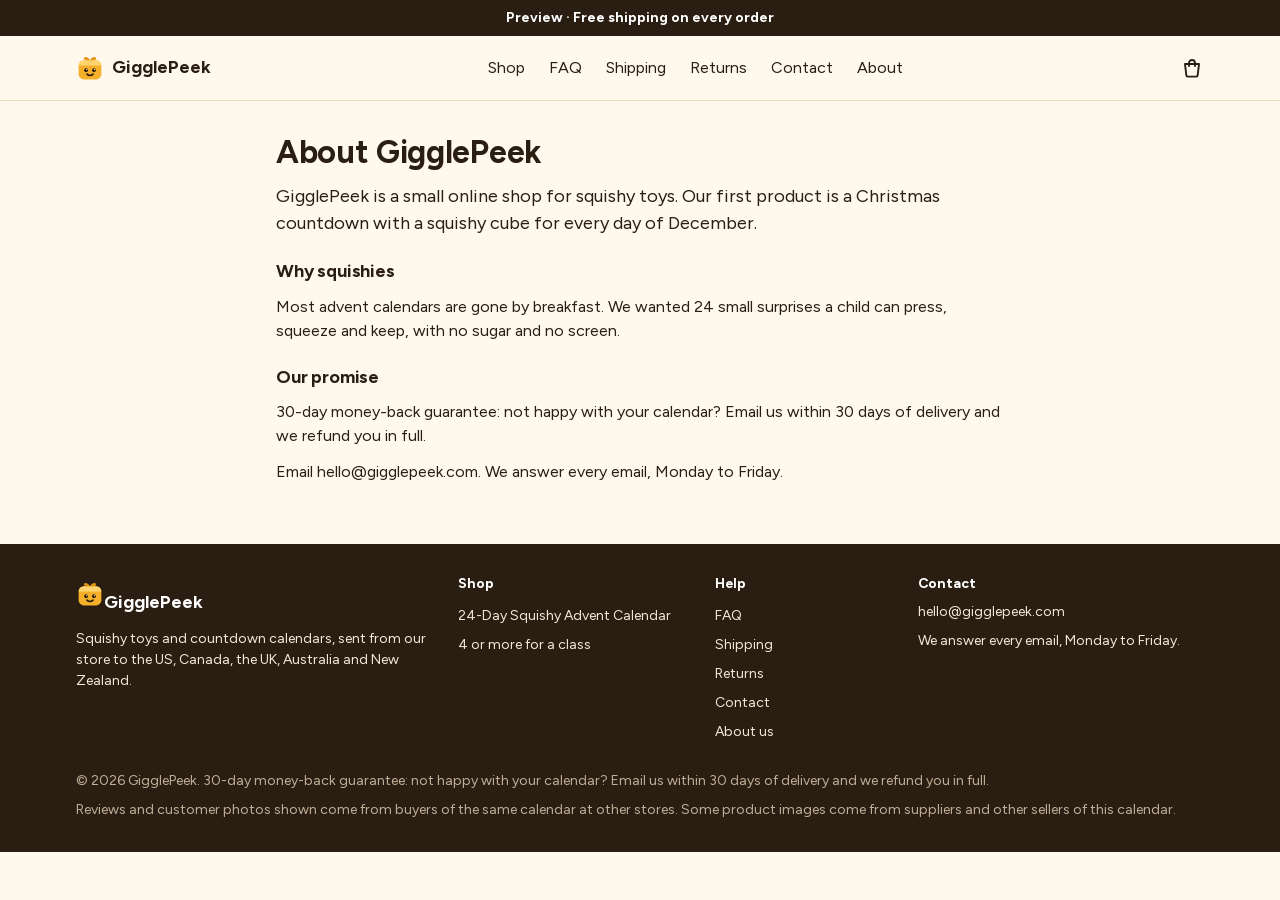
==== commit d617b45c: "GigglePeek: Tueren-Bewertung raus (101, 4.8), Vorschauzeile oben Co-Authored-By: Claude Opus 5.5 <no" ====
--- a/pages/about/index.html
+++ b/pages/about/index.html
@@ -9,6 +9,7 @@
 <link rel="stylesheet" href="../../assets/shop.css">
 <link rel="icon" href="../../assets/icon.svg" type="image/svg+xml">
 </head><body>
+<div class="vorschauband">Preview · Free shipping on every order</div>
 <header class="kopf"><div class="kopf__in">
 <a class="logo" href="../../" aria-label="GigglePeek home"><svg class="logo__zeichen" viewBox="0 0 32 32" aria-hidden="true"><rect x="3" y="7" width="26" height="22" rx="6" fill="#F4B02A"/><path d="M3 13a6 6 0 0 1 6-6h14a6 6 0 0 1 6 6z" fill="#FFD36E"/><path d="M16 7c-2.4-4.2-7-4.4-7-1.6 0 1.6 3.2 1.6 7 1.6zm0 0c2.4-4.2 7-4.4 7-1.6 0 1.6-3.2 1.6-7 1.6z" fill="#E39412"/><circle cx="11.5" cy="18.5" r="2.1" fill="#2A1A05"/><circle cx="20.5" cy="18.5" r="2.1" fill="#2A1A05"/><circle cx="12.2" cy="17.8" r=".7" fill="#fff"/><circle cx="21.2" cy="17.8" r=".7" fill="#fff"/><path d="M12.5 23c1.9 2 5.1 2 7 0" stroke="#2A1A05" stroke-width="1.8" stroke-linecap="round" fill="none"/></svg><span>Giggle<b>Peek</b></span></a>
 <nav class="kopf__nav" aria-label="Main"><a href="../../">Shop</a><a href="../../pages/faq/">FAQ</a><a href="../../pages/shipping/">Shipping</a><a href="../../pages/returns/">Returns</a><a href="../../pages/contact/">Contact</a><a href="../../pages/about/">About</a></nav>
@@ -29,7 +30,7 @@
 <div><h3>Help</h3><a href="../../pages/faq/">FAQ</a><a href="../../pages/shipping/">Shipping</a><a href="../../pages/returns/">Returns</a><a href="../../pages/contact/">Contact</a><a href="../../pages/about/">About us</a></div>
 <div><h3>Contact</h3><p>hello@gigglepeek.com</p><p>We answer every email, Monday to Friday.</p></div>
 </div>
-<p class="fuss__klein">&copy; 2026 GigglePeek. 30-day money-back guarantee: not happy with your calendar? Email us within 30 days of delivery and we refund you in full.</p>
+<p class="fuss__klein">&copy; <span class="jahr">2026</span> GigglePeek. 30-day money-back guarantee: not happy with your calendar? Email us within 30 days of delivery and we refund you in full.</p><script>document.querySelectorAll(".jahr").forEach(function(e){e.textContent=new Date().getFullYear()})</script>
 <p class="fuss__klein fuss__herkunft">Reviews and customer photos shown come from buyers of the same calendar at other stores. Some product images come from suppliers and other sellers of this calendar.</p>
 </footer>
 <div class="hinweis" id="hinweis" role="status" aria-live="polite"></div>
--- a/assets/shop.css
+++ b/assets/shop.css
@@ -106,6 +106,7 @@
 .bewertungen{display:grid;gap:var(--s3)}
 .kundenfotos{display:grid;grid-template-columns:1fr 1fr;gap:var(--s2);margin:0 0 var(--s4)}
 .kundenfotos a{display:block}
+.kundenfotos a:only-child{grid-column:1/-1}
 .kundenfotos img{width:100%;height:auto;aspect-ratio:1000/680;object-fit:cover;border-radius:var(--r)}
 .bewertung,.karte{background:var(--weiss);border:1px solid var(--linie);border-radius:var(--r);padding:var(--s4)}
 .bewertung__kopf{display:flex;justify-content:space-between;align-items:center;gap:var(--s3);margin-bottom:var(--s2)}
@@ -199,7 +200,12 @@
   .faq{max-width:760px}
   .bewertungen{grid-template-columns:repeat(3,1fr);align-items:start}
   .kundenfotos{grid-template-columns:repeat(auto-fill,minmax(260px,320px))}
+  .kundenfotos a:only-child{grid-column:auto}
   .fuss__in{grid-template-columns:2fr 1.3fr 1fr 1.6fr}
   .fuss{padding-bottom:var(--s6)}
   .kontakt{grid-template-columns:1fr 1fr}
 }
+/* vorschauband (aus bau.py) */
+.vorschauband{background:var(--tinte);color:var(--weiss);font-size:14px;font-weight:700;text-align:center;padding:var(--s2) var(--s4);line-height:1.4}
+@media (max-width:859px){.streifen img{height:288px}}
+/* /vorschauband */
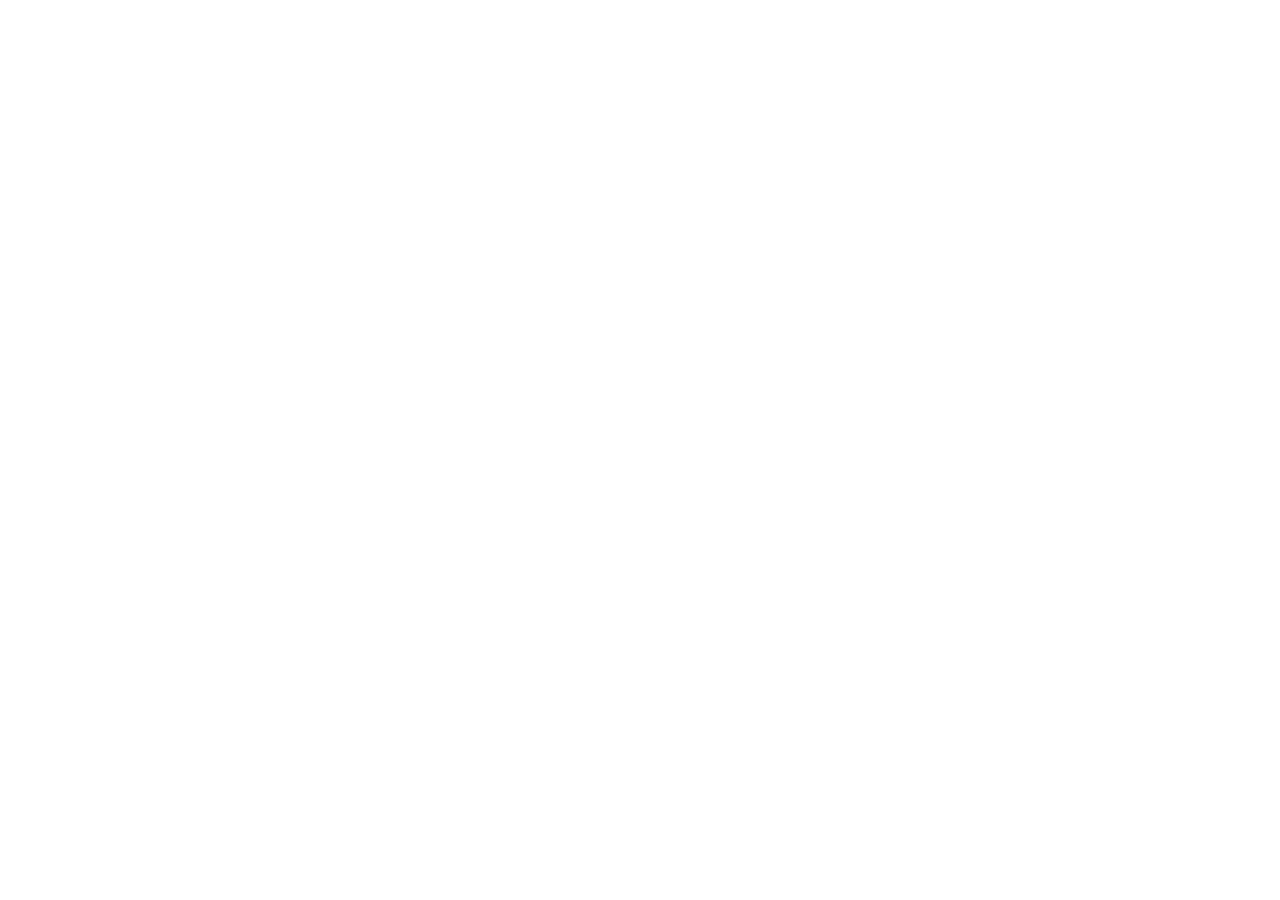
==== commit 318244b3: "Vorschau umgezogen nach dlichters.com/gigglepeek.com/, hier nur noch Weiterleitungen (David 09.11.20" ====
--- a/pages/about/index.html
+++ b/pages/about/index.html
@@ -1,38 +1,8 @@
 <!doctype html>
 <html lang="en"><head><meta charset="utf-8">
-<meta name="viewport" content="width=device-width,initial-scale=1">
-<meta name="robots" content="noindex,nofollow">
-<title>About GigglePeek | GigglePeek</title>
-<meta name="description" content="Who is behind GigglePeek.">
-<link rel="preload" href="../../fonts/Figtree.woff2" as="font" type="font/woff2" crossorigin>
-
-<link rel="stylesheet" href="../../assets/shop.css">
-<link rel="icon" href="../../assets/icon.svg" type="image/svg+xml">
-</head><body>
-<div class="vorschauband">Preview · Free shipping on every order</div>
-<header class="kopf"><div class="kopf__in">
-<a class="logo" href="../../" aria-label="GigglePeek home"><svg class="logo__zeichen" viewBox="0 0 32 32" aria-hidden="true"><rect x="3" y="7" width="26" height="22" rx="6" fill="#F4B02A"/><path d="M3 13a6 6 0 0 1 6-6h14a6 6 0 0 1 6 6z" fill="#FFD36E"/><path d="M16 7c-2.4-4.2-7-4.4-7-1.6 0 1.6 3.2 1.6 7 1.6zm0 0c2.4-4.2 7-4.4 7-1.6 0 1.6-3.2 1.6-7 1.6z" fill="#E39412"/><circle cx="11.5" cy="18.5" r="2.1" fill="#2A1A05"/><circle cx="20.5" cy="18.5" r="2.1" fill="#2A1A05"/><circle cx="12.2" cy="17.8" r=".7" fill="#fff"/><circle cx="21.2" cy="17.8" r=".7" fill="#fff"/><path d="M12.5 23c1.9 2 5.1 2 7 0" stroke="#2A1A05" stroke-width="1.8" stroke-linecap="round" fill="none"/></svg><span>Giggle<b>Peek</b></span></a>
-<nav class="kopf__nav" aria-label="Main"><a href="../../">Shop</a><a href="../../pages/faq/">FAQ</a><a href="../../pages/shipping/">Shipping</a><a href="../../pages/returns/">Returns</a><a href="../../pages/contact/">Contact</a><a href="../../pages/about/">About</a></nav>
-<div class="kopf__rechts"><button type="button" class="korb kaufen" aria-label="Cart"><svg viewBox="0 0 24 24" aria-hidden="true"><path d="M5 8h14l-1.3 11.2a1.6 1.6 0 0 1-1.6 1.4H7.9a1.6 1.6 0 0 1-1.6-1.4z" fill="none" stroke="currentColor" stroke-width="1.9" stroke-linejoin="round"/><path d="M9 10V7a3 3 0 0 1 6 0v3" fill="none" stroke="currentColor" stroke-width="1.9" stroke-linecap="round"/></svg></button>
-<details class="menue"><summary aria-label="Menu"><span></span><span></span><span></span></summary><nav aria-label="Mobile"><a href="../../">Shop</a><a href="../../pages/faq/">FAQ</a><a href="../../pages/shipping/">Shipping</a><a href="../../pages/returns/">Returns</a><a href="../../pages/contact/">Contact</a><a href="../../pages/about/">About</a></nav></details></div>
-</div></header>
-<main><article class="seite"><h1>About GigglePeek</h1>
-<p class="lead">GigglePeek is a small online shop for squishy toys. Our first product is a Christmas countdown with a squishy cube for every day of December.</p>
-<h2>Why squishies</h2>
-<p>Most advent calendars are gone by breakfast. We wanted 24 small surprises a child can press, squeeze and keep, with no sugar and no screen.</p>
-<h2>Our promise</h2>
-<p>30-day money-back guarantee: not happy with your calendar? Email us within 30 days of delivery and we refund you in full.</p>
-<p>Email hello@gigglepeek.com. We answer every email, Monday to Friday.</p></article></main>
-<footer class="fuss"><div class="fuss__in">
-<div><a class="logo logo--fuss" href="../../"><svg class="logo__zeichen" viewBox="0 0 32 32" aria-hidden="true"><rect x="3" y="7" width="26" height="22" rx="6" fill="#F4B02A"/><path d="M3 13a6 6 0 0 1 6-6h14a6 6 0 0 1 6 6z" fill="#FFD36E"/><path d="M16 7c-2.4-4.2-7-4.4-7-1.6 0 1.6 3.2 1.6 7 1.6zm0 0c2.4-4.2 7-4.4 7-1.6 0 1.6-3.2 1.6-7 1.6z" fill="#E39412"/><circle cx="11.5" cy="18.5" r="2.1" fill="#2A1A05"/><circle cx="20.5" cy="18.5" r="2.1" fill="#2A1A05"/><circle cx="12.2" cy="17.8" r=".7" fill="#fff"/><circle cx="21.2" cy="17.8" r=".7" fill="#fff"/><path d="M12.5 23c1.9 2 5.1 2 7 0" stroke="#2A1A05" stroke-width="1.8" stroke-linecap="round" fill="none"/></svg><span>Giggle<b>Peek</b></span></a>
-<p>Squishy toys and countdown calendars, sent from our store to the US, Canada, the UK, Australia and New Zealand.</p></div>
-<div><h3>Shop</h3><a href="../../#kaufen">24-Day Squishy Advent Calendar</a><a href="../../#mehr">4 or more for a class</a></div>
-<div><h3>Help</h3><a href="../../pages/faq/">FAQ</a><a href="../../pages/shipping/">Shipping</a><a href="../../pages/returns/">Returns</a><a href="../../pages/contact/">Contact</a><a href="../../pages/about/">About us</a></div>
-<div><h3>Contact</h3><p>hello@gigglepeek.com</p><p>We answer every email, Monday to Friday.</p></div>
-</div>
-<p class="fuss__klein">&copy; <span class="jahr">2026</span> GigglePeek. 30-day money-back guarantee: not happy with your calendar? Email us within 30 days of delivery and we refund you in full.</p><script>document.querySelectorAll(".jahr").forEach(function(e){e.textContent=new Date().getFullYear()})</script>
-<p class="fuss__klein fuss__herkunft">Reviews and customer photos shown come from buyers of the same calendar at other stores. Some product images come from suppliers and other sellers of this calendar.</p>
-</footer>
-<div class="hinweis" id="hinweis" role="status" aria-live="polite"></div>
-<script src="../../assets/shop.js" defer></script>
-</body></html>
+<meta name="robots" content="noindex">
+<meta http-equiv="refresh" content="0;url=https://dlichters.com/gigglepeek.com/pages/about/">
+<link rel="canonical" href="https://dlichters.com/gigglepeek.com/pages/about/">
+<title>Moved</title>
+<script>location.replace("https://dlichters.com/gigglepeek.com/pages/about/"+location.search+location.hash)</script>
+</head><body><p>This page has moved: <a href="https://dlichters.com/gigglepeek.com/pages/about/">https://dlichters.com/gigglepeek.com/pages/about/</a></p></body></html>
